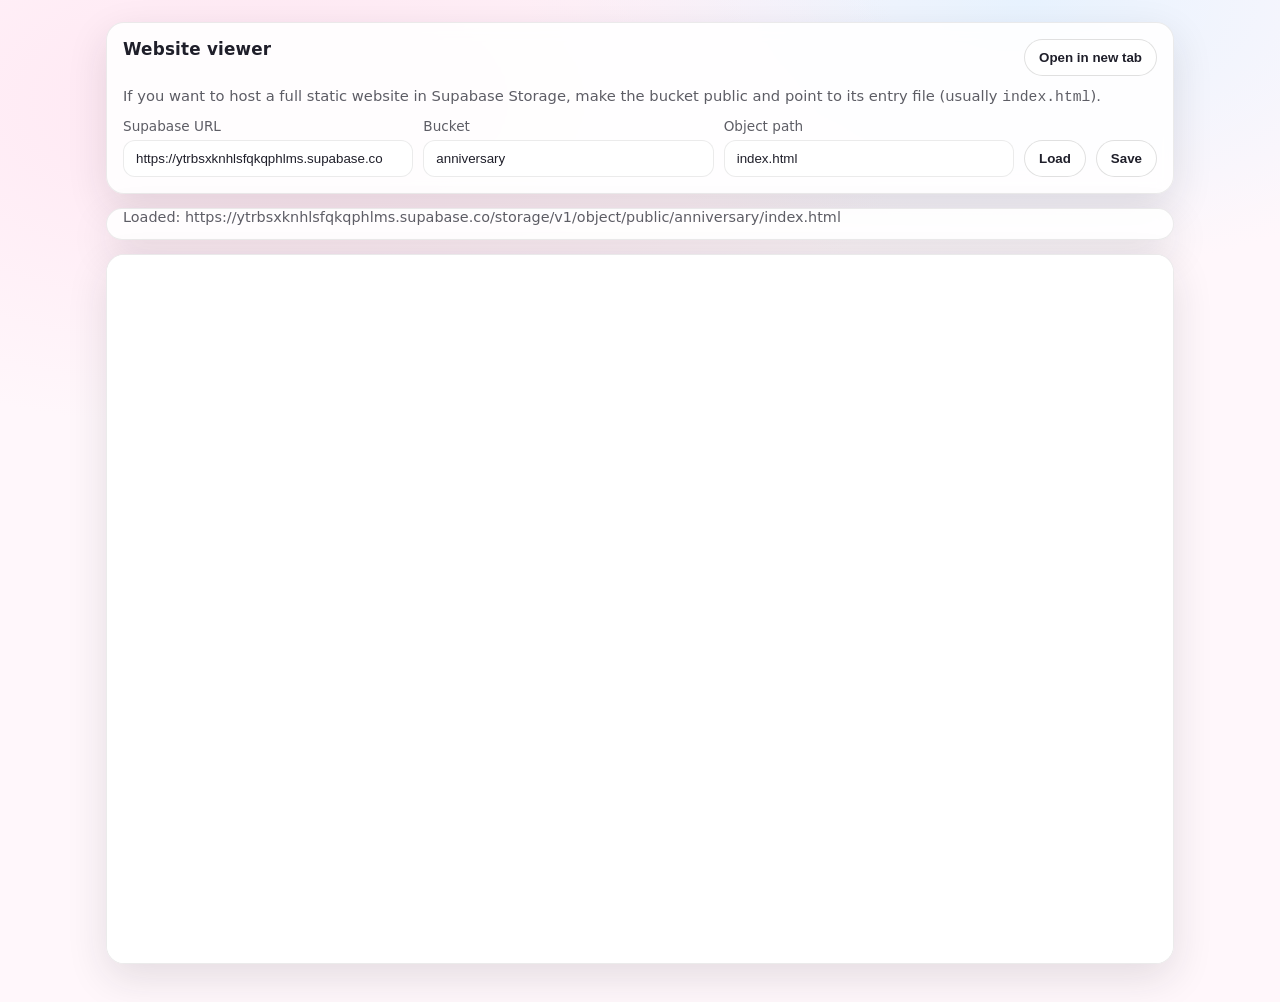
==== anniversary-wrapper.html @ c4c61219 "Add files via upload" ====
<!doctype html>
<html lang="en">
  <head>
    <meta charset="UTF-8" />
    <meta name="viewport" content="width=device-width, initial-scale=1.0" />
    <title>Open Website</title>
    <style>
      :root {
        color-scheme: light;
        --bg: #fff7fb;
        --card: rgba(255, 255, 255, 0.9);
        --border: rgba(0, 0, 0, 0.08);
        --text: #1f1f2a;
        --muted: rgba(31, 31, 42, 0.72);
        --btn: #ffffff;
        --btn-border: rgba(0, 0, 0, 0.12);
        --shadow: 0 14px 40px rgba(31, 31, 42, 0.12);
        --radius: 18px;
      }

      * {
        box-sizing: border-box;
      }

      body {
        margin: 0;
        font-family: ui-sans-serif, system-ui, -apple-system, Segoe UI, Roboto,
          Helvetica, Arial, "Apple Color Emoji", "Segoe UI Emoji";
        color: var(--text);
        background: radial-gradient(1200px 600px at 20% 10%, #ffe6f2 0%, transparent 55%),
          radial-gradient(900px 500px at 80% 0%, #e8f3ff 0%, transparent 55%),
          var(--bg);
      }

      .wrap {
        max-width: 1100px;
        margin: 22px auto;
        padding: 0 16px 18px;
        display: grid;
        gap: 14px;
      }

      .card {
        background: var(--card);
        border: 1px solid var(--border);
        border-radius: var(--radius);
        box-shadow: var(--shadow);
        backdrop-filter: blur(8px);
      }

      header.card {
        padding: 16px;
        display: grid;
        gap: 10px;
      }

      .title {
        display: flex;
        align-items: baseline;
        justify-content: space-between;
        gap: 12px;
        flex-wrap: wrap;
      }

      h1 {
        margin: 0;
        font-size: 1.05rem;
        font-weight: 700;
        letter-spacing: 0.2px;
      }

      .hint {
        margin: 0;
        color: var(--muted);
        font-size: 0.92rem;
        line-height: 1.35;
      }

      .row {
        display: grid;
        grid-template-columns: 1fr 1fr 1fr auto auto;
        gap: 10px;
      }

      @media (max-width: 900px) {
        .row {
          grid-template-columns: 1fr 1fr;
        }
      }

      label {
        display: grid;
        gap: 6px;
        font-size: 0.85rem;
        color: var(--muted);
      }

      input {
        width: 100%;
        padding: 10px 12px;
        border-radius: 12px;
        border: 1px solid var(--border);
        background: rgba(255, 255, 255, 0.92);
        color: var(--text);
        outline: none;
      }

      input:focus {
        border-color: rgba(255, 102, 178, 0.55);
        box-shadow: 0 0 0 4px rgba(255, 102, 178, 0.15);
      }

      .btn {
        padding: 10px 14px;
        border-radius: 999px;
        border: 1px solid var(--btn-border);
        background: var(--btn);
        color: var(--text);
        cursor: pointer;
        font-weight: 600;
        align-self: end;
      }

      .btn:active {
        transform: translateY(1px);
      }

      .status {
        padding: 0 16px 14px;
        color: var(--muted);
        font-size: 0.9rem;
      }

      .frame.card {
        height: calc(100vh - 190px);
        min-height: 520px;
        overflow: hidden;
      }

      iframe {
        width: 100%;
        height: 100%;
        border: 0;
        background: #fff;
      }
    </style>
  </head>
  <body>
    <div class="wrap">
      <header class="card">
        <div class="title">
          <h1>Website viewer</h1>
          <button class="btn" id="openNewTabBtn" type="button">Open in new tab</button>
        </div>
        <p class="hint">
          If you want to host a full static website in Supabase Storage, make the bucket public and point to its
          entry file (usually <code>index.html</code>).
        </p>

        <div class="row">
          <label>
            Supabase URL
            <input id="supabaseUrlInput" placeholder="https://YOUR-PROJECT.supabase.co" />
          </label>
          <label>
            Bucket
            <input id="bucketInput" placeholder="anniversary" />
          </label>
          <label>
            Object path
            <input id="pathInput" placeholder="index.html (or folder/index.html)" />
          </label>
          <button class="btn" id="loadBtn" type="button">Load</button>
          <button class="btn" id="saveBtn" type="button">Save</button>
        </div>
      </header>

      <div class="card status" id="status"></div>

      <section class="card frame">
        <iframe id="siteFrame" title="Website preview"></iframe>
      </section>
    </div>

    <script>
      // You can also pass:
      // - `?url=https://...` (direct URL)
      // - OR `?supabaseUrl=...&bucket=...&path=...`
      // Values are saved to localStorage when you click "Save".

      const storageKey = "our-memories:embeddedSite";

      const params = new URLSearchParams(location.search);
      const statusEl = document.getElementById("status");
      const frameEl = document.getElementById("siteFrame");
      const openNewTabBtn = document.getElementById("openNewTabBtn");
      const loadBtn = document.getElementById("loadBtn");
      const saveBtn = document.getElementById("saveBtn");
      const supabaseUrlInput = document.getElementById("supabaseUrlInput");
      const bucketInput = document.getElementById("bucketInput");
      const pathInput = document.getElementById("pathInput");

      function encodePath(path) {
        return String(path)
          .split("/")
          .filter(Boolean)
          .map((seg) => encodeURIComponent(seg))
          .join("/");
      }

      function buildPublicUrl({ supabaseUrl, bucket, path }) {
        const base = String(supabaseUrl || "").replace(/\/+$/, "");
        if (!base) return "";
        if (!bucket || !path) return "";
        return `${base}/storage/v1/object/public/${encodeURIComponent(bucket)}/${encodePath(path)}`;
      }

      function getConfigFromInputs() {
        return {
          supabaseUrl: supabaseUrlInput.value.trim(),
          bucket: bucketInput.value.trim(),
          path: pathInput.value.trim(),
          url: ""
        };
      }

      function getConfig() {
        const fromStorage = (() => {
          try {
            const raw = localStorage.getItem(storageKey);
            return raw ? JSON.parse(raw) : null;
          } catch {
            return null;
          }
        })();

        const cfg = {
          supabaseUrl:
            params.get("supabaseUrl") ||
            (fromStorage && fromStorage.supabaseUrl) ||
            "https://ytrbsxknhlsfqkqphlms.supabase.co",
          bucket: params.get("bucket") || (fromStorage && fromStorage.bucket) || "anniversary",
          path: params.get("path") || (fromStorage && fromStorage.path) || "index.html",
          url: params.get("url") || (fromStorage && fromStorage.url) || ""
        };

        return cfg;
      }

      function setInputs(cfg) {
        supabaseUrlInput.value = cfg.supabaseUrl || "";
        bucketInput.value = cfg.bucket || "";
        pathInput.value = cfg.path || "";
      }

      function resolveUrl(cfg) {
        if (cfg.url && /^https?:\/\//i.test(cfg.url)) return cfg.url;
        return buildPublicUrl(cfg);
      }

      let renderedTabUrl = "";
      let scriptObjectUrls = [];

      function setStatus(text) {
        statusEl.textContent = text;
      }

      function getAssetBaseUrl(url) {
        return url.slice(0, url.lastIndexOf("/") + 1);
      }

      function addBaseHref(html, url) {
        const baseTag = `<base href="${getAssetBaseUrl(url)}">`;
        if (/<head[\s>]/i.test(html)) {
          return html.replace(/<head([^>]*)>/i, `<head$1>${baseTag}`);
        }
        return `${baseTag}${html}`;
      }

      function patchNavigationScript(script) {
        return script.replaceAll(
          "window.location.assign(getStoryPath())",
          'window.parent.postMessage({ type: "our-memories:navigate", path: getStoryPath() }, "*")'
        );
      }

      function clearScriptObjectUrls() {
        scriptObjectUrls.forEach((url) => URL.revokeObjectURL(url));
        scriptObjectUrls = [];
      }

      async function inlinePatchedScripts(html, pageUrl) {
        clearScriptObjectUrls();

        const scriptTagPattern = /<script\b([^>]*)\bsrc=["']([^"']+\.js[^"']*)["']([^>]*)><\/script>/gi;
        const replacements = [];

        for (const match of html.matchAll(scriptTagPattern)) {
          const sourceUrl = new URL(match[2], pageUrl).href;
          const response = await fetch(sourceUrl, { cache: "no-store" });
          if (!response.ok) continue;

          const patchedScript = patchNavigationScript(await response.text());
          const blob = new Blob([patchedScript], { type: "text/javascript" });
          const blobUrl = URL.createObjectURL(blob);
          scriptObjectUrls.push(blobUrl);
          const closingScriptTag = "<" + "/script>";

          replacements.push({
            from: match[0],
            to: `<script${match[1]} src="${blobUrl}"${match[3]}>${closingScriptTag}`
          });
        }

        return replacements.reduce(
          (updatedHtml, replacement) => updatedHtml.replace(replacement.from, replacement.to),
          html
        );
      }

      async function prepareHtml(html, url) {
        return inlinePatchedScripts(addBaseHref(html, url), url);
      }

      function setRenderedTabUrl(html) {
        if (renderedTabUrl) URL.revokeObjectURL(renderedTabUrl);
        const blob = new Blob([html], { type: "text/html" });
        renderedTabUrl = URL.createObjectURL(blob);
        openNewTabBtn.dataset.url = renderedTabUrl;
      }

      async function load(cfg) {
        const url = resolveUrl(cfg);
        if (!url) {
          setStatus("Missing URL. Enter Supabase URL + bucket + path, or use ?url=...");
          frameEl.removeAttribute("src");
          frameEl.removeAttribute("srcdoc");
          openNewTabBtn.dataset.url = "";
          openNewTabBtn.dataset.sourceUrl = "";
          return;
        }

        setStatus(`Loading: ${url}`);
        openNewTabBtn.dataset.url = url;
        openNewTabBtn.dataset.sourceUrl = url;

        try {
          const response = await fetch(url, { cache: "no-store" });
          if (!response.ok) throw new Error(`HTTP ${response.status}`);

          const html = await prepareHtml(await response.text(), url);
          frameEl.removeAttribute("src");
          frameEl.srcdoc = html;
          setRenderedTabUrl(html);
          setStatus(`Rendered: ${url}`);
        } catch (error) {
          console.error(error);
          frameEl.removeAttribute("srcdoc");
          frameEl.src = url;
          openNewTabBtn.dataset.url = url;
          openNewTabBtn.dataset.sourceUrl = url;
          setStatus(`Could not fetch HTML directly, opened raw URL instead: ${url}`);
        }
      }

      openNewTabBtn.addEventListener("click", () => {
        const url = openNewTabBtn.dataset.url;
        if (!url) return;
        window.open(url, "_blank", "noopener,noreferrer");
      });

      loadBtn.addEventListener("click", () => {
        load(getConfigFromInputs());
      });

      window.addEventListener("message", (event) => {
        if (event.data?.type !== "our-memories:navigate") return;

        const currentUrl = openNewTabBtn.dataset.sourceUrl || resolveUrl(getConfigFromInputs());
        const nextUrl = new URL(event.data.path, getAssetBaseUrl(currentUrl)).href;
        load({ url: nextUrl });
      });

      saveBtn.addEventListener("click", () => {
        const cfg = getConfigFromInputs();
        try {
          localStorage.setItem(storageKey, JSON.stringify(cfg));
          setStatus("Saved. Click Load (or just refresh).");
        } catch {
          setStatus("Could not save settings (localStorage blocked).");
        }
      });

      frameEl.addEventListener("load", () => {
        const url = openNewTabBtn.dataset.sourceUrl || openNewTabBtn.dataset.url;
        if (url) setStatus(`Loaded: ${url}`);
      });

      const initialCfg = getConfig();
      setInputs(initialCfg);
      load(initialCfg);
    </script>
  </body>
</html>
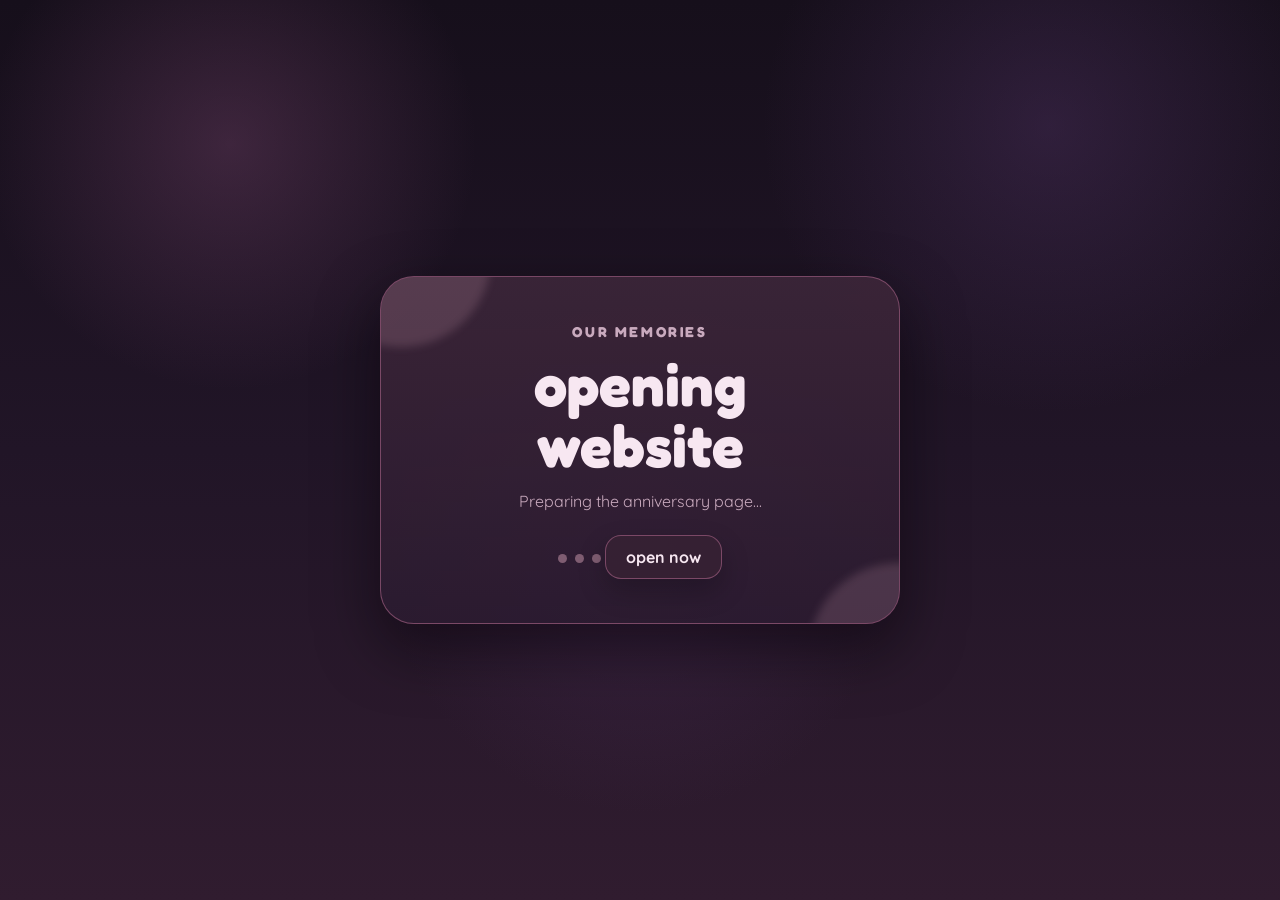
==== commit 6eba9a08: "Add files via upload" ====
--- a/anniversary-wrapper.html
+++ b/anniversary-wrapper.html
@@ -3,402 +3,198 @@
   <head>
     <meta charset="UTF-8" />
     <meta name="viewport" content="width=device-width, initial-scale=1.0" />
-    <title>Open Website</title>
+    <link rel="preconnect" href="https://fonts.googleapis.com" />
+    <link rel="preconnect" href="https://fonts.gstatic.com" crossorigin />
+    <link
+      href="https://fonts.googleapis.com/css2?family=Fredoka:wght@500;600;700&family=Quicksand:wght@500;600;700&display=swap"
+      rel="stylesheet"
+    />
+    <title>Opening Website</title>
     <style>
       :root {
-        color-scheme: light;
-        --bg: #fff7fb;
-        --card: rgba(255, 255, 255, 0.9);
-        --border: rgba(0, 0, 0, 0.08);
-        --text: #1f1f2a;
-        --muted: rgba(31, 31, 42, 0.72);
-        --btn: #ffffff;
-        --btn-border: rgba(0, 0, 0, 0.12);
-        --shadow: 0 14px 40px rgba(31, 31, 42, 0.12);
-        --radius: 18px;
+        color-scheme: dark;
+        --bg-1: #160f1b;
+        --bg-2: #211527;
+        --bg-3: #301c2f;
+        --card: rgba(43, 27, 48, 0.9);
+        --card-strong: rgba(59, 37, 56, 0.94);
+        --border: rgba(138, 82, 114, 0.82);
+        --text: #f7e7f1;
+        --muted: #c9aabe;
+        --accent: #f0b8cb;
+        --shadow: 0 24px 60px rgba(5, 2, 8, 0.52);
       }
 
       * {
         box-sizing: border-box;
       }
 
+      html,
       body {
+        min-height: 100%;
         margin: 0;
-        font-family: ui-sans-serif, system-ui, -apple-system, Segoe UI, Roboto,
-          Helvetica, Arial, "Apple Color Emoji", "Segoe UI Emoji";
+      }
+
+      body {
+        min-height: 100vh;
+        display: grid;
+        place-items: center;
+        padding: 24px;
         color: var(--text);
-        background: radial-gradient(1200px 600px at 20% 10%, #ffe6f2 0%, transparent 55%),
-          radial-gradient(900px 500px at 80% 0%, #e8f3ff 0%, transparent 55%),
-          var(--bg);
-      }
-
-      .wrap {
-        max-width: 1100px;
-        margin: 22px auto;
-        padding: 0 16px 18px;
-        display: grid;
-        gap: 14px;
-      }
-
-      .card {
-        background: var(--card);
+        background:
+          radial-gradient(circle at 18% 16%, rgba(132, 76, 119, 0.34), transparent 19%),
+          radial-gradient(circle at 82% 14%, rgba(92, 58, 115, 0.34), transparent 22%),
+          radial-gradient(circle at 50% 62%, rgba(67, 40, 76, 0.56), transparent 30%),
+          linear-gradient(180deg, var(--bg-1), var(--bg-2), var(--bg-3));
+        font-family: "Quicksand", "Segoe UI", sans-serif;
+        overflow: hidden;
+      }
+
+      main {
+        width: min(90vw, 520px);
+        padding: clamp(28px, 6vw, 44px);
         border: 1px solid var(--border);
-        border-radius: var(--radius);
+        border-radius: 34px;
+        background:
+          linear-gradient(180deg, var(--card-strong), var(--card));
         box-shadow: var(--shadow);
-        backdrop-filter: blur(8px);
-      }
-
-      header.card {
-        padding: 16px;
-        display: grid;
-        gap: 10px;
-      }
-
-      .title {
-        display: flex;
-        align-items: baseline;
-        justify-content: space-between;
-        gap: 12px;
-        flex-wrap: wrap;
+        text-align: center;
+        position: relative;
+        overflow: hidden;
+      }
+
+      main::before,
+      main::after {
+        content: "";
+        position: absolute;
+        width: 180px;
+        height: 180px;
+        border-radius: 999px;
+        background: rgba(240, 184, 203, 0.16);
+        filter: blur(4px);
+        pointer-events: none;
+      }
+
+      main::before {
+        top: -110px;
+        left: -70px;
+      }
+
+      main::after {
+        right: -90px;
+        bottom: -120px;
+      }
+
+      .eyebrow {
+        position: relative;
+        z-index: 1;
+        margin: 0 0 12px;
+        color: var(--muted);
+        font-family: "Fredoka", "Quicksand", sans-serif;
+        font-size: 0.9rem;
+        font-weight: 700;
+        letter-spacing: 0.18em;
+        text-transform: uppercase;
       }
 
       h1 {
+        position: relative;
+        z-index: 1;
         margin: 0;
-        font-size: 1.05rem;
+        font-family: "Fredoka", "Quicksand", sans-serif;
+        font-size: clamp(2.1rem, 8vw, 3.7rem);
+        line-height: 1.02;
+        text-transform: lowercase;
+      }
+
+      p {
+        position: relative;
+        z-index: 1;
+        margin: 14px auto 0;
+        max-width: 30rem;
+        color: var(--muted);
+        font-size: 1rem;
+        line-height: 1.5;
+      }
+
+      .open-now {
+        position: relative;
+        z-index: 1;
+        display: inline-flex;
+        align-items: center;
+        justify-content: center;
+        min-height: 44px;
+        margin-top: 22px;
+        padding: 0 20px;
+        border: 1px solid var(--border);
+        border-radius: 16px;
+        background: rgba(55, 34, 52, 0.9);
+        color: var(--text);
         font-weight: 700;
-        letter-spacing: 0.2px;
-      }
-
-      .hint {
-        margin: 0;
-        color: var(--muted);
-        font-size: 0.92rem;
-        line-height: 1.35;
-      }
-
-      .row {
-        display: grid;
-        grid-template-columns: 1fr 1fr 1fr auto auto;
-        gap: 10px;
-      }
-
-      @media (max-width: 900px) {
-        .row {
-          grid-template-columns: 1fr 1fr;
+        text-decoration: none;
+        box-shadow: 0 12px 28px rgba(5, 2, 8, 0.24);
+      }
+
+      .loading-dots {
+        position: relative;
+        z-index: 1;
+        display: inline-flex;
+        justify-content: center;
+        gap: 8px;
+        margin-top: 24px;
+      }
+
+      .loading-dots span {
+        width: 9px;
+        height: 9px;
+        border-radius: 999px;
+        background: var(--accent);
+        opacity: 0.42;
+        animation: dotPulse 1.18s ease-in-out infinite;
+      }
+
+      .loading-dots span:nth-child(2) {
+        animation-delay: 0.16s;
+      }
+
+      .loading-dots span:nth-child(3) {
+        animation-delay: 0.32s;
+      }
+
+      @keyframes dotPulse {
+        0%,
+        80%,
+        100% {
+          opacity: 0.38;
+          transform: translateY(0);
         }
-      }
-
-      label {
-        display: grid;
-        gap: 6px;
-        font-size: 0.85rem;
-        color: var(--muted);
-      }
-
-      input {
-        width: 100%;
-        padding: 10px 12px;
-        border-radius: 12px;
-        border: 1px solid var(--border);
-        background: rgba(255, 255, 255, 0.92);
-        color: var(--text);
-        outline: none;
-      }
-
-      input:focus {
-        border-color: rgba(255, 102, 178, 0.55);
-        box-shadow: 0 0 0 4px rgba(255, 102, 178, 0.15);
-      }
-
-      .btn {
-        padding: 10px 14px;
-        border-radius: 999px;
-        border: 1px solid var(--btn-border);
-        background: var(--btn);
-        color: var(--text);
-        cursor: pointer;
-        font-weight: 600;
-        align-self: end;
-      }
-
-      .btn:active {
-        transform: translateY(1px);
-      }
-
-      .status {
-        padding: 0 16px 14px;
-        color: var(--muted);
-        font-size: 0.9rem;
-      }
-
-      .frame.card {
-        height: calc(100vh - 190px);
-        min-height: 520px;
-        overflow: hidden;
-      }
-
-      iframe {
-        width: 100%;
-        height: 100%;
-        border: 0;
-        background: #fff;
+
+        40% {
+          opacity: 1;
+          transform: translateY(-5px);
+        }
       }
     </style>
   </head>
   <body>
-    <div class="wrap">
-      <header class="card">
-        <div class="title">
-          <h1>Website viewer</h1>
-          <button class="btn" id="openNewTabBtn" type="button">Open in new tab</button>
-        </div>
-        <p class="hint">
-          If you want to host a full static website in Supabase Storage, make the bucket public and point to its
-          entry file (usually <code>index.html</code>).
-        </p>
-
-        <div class="row">
-          <label>
-            Supabase URL
-            <input id="supabaseUrlInput" placeholder="https://YOUR-PROJECT.supabase.co" />
-          </label>
-          <label>
-            Bucket
-            <input id="bucketInput" placeholder="anniversary" />
-          </label>
-          <label>
-            Object path
-            <input id="pathInput" placeholder="index.html (or folder/index.html)" />
-          </label>
-          <button class="btn" id="loadBtn" type="button">Load</button>
-          <button class="btn" id="saveBtn" type="button">Save</button>
-        </div>
-      </header>
-
-      <div class="card status" id="status"></div>
-
-      <section class="card frame">
-        <iframe id="siteFrame" title="Website preview"></iframe>
-      </section>
-    </div>
-
+    <main>
+      <p class="eyebrow">our memories</p>
+      <h1>opening website</h1>
+      <p>Preparing the anniversary page...</p>
+      <div class="loading-dots" aria-hidden="true">
+        <span></span>
+        <span></span>
+        <span></span>
+      </div>
+      <a class="open-now" id="openNowLink" href="./toto%20%26%20dodo%20anniversary/index.html">open now</a>
+    </main>
     <script>
-      // You can also pass:
-      // - `?url=https://...` (direct URL)
-      // - OR `?supabaseUrl=...&bucket=...&path=...`
-      // Values are saved to localStorage when you click "Save".
-
-      const storageKey = "our-memories:embeddedSite";
-
-      const params = new URLSearchParams(location.search);
-      const statusEl = document.getElementById("status");
-      const frameEl = document.getElementById("siteFrame");
-      const openNewTabBtn = document.getElementById("openNewTabBtn");
-      const loadBtn = document.getElementById("loadBtn");
-      const saveBtn = document.getElementById("saveBtn");
-      const supabaseUrlInput = document.getElementById("supabaseUrlInput");
-      const bucketInput = document.getElementById("bucketInput");
-      const pathInput = document.getElementById("pathInput");
-
-      function encodePath(path) {
-        return String(path)
-          .split("/")
-          .filter(Boolean)
-          .map((seg) => encodeURIComponent(seg))
-          .join("/");
-      }
-
-      function buildPublicUrl({ supabaseUrl, bucket, path }) {
-        const base = String(supabaseUrl || "").replace(/\/+$/, "");
-        if (!base) return "";
-        if (!bucket || !path) return "";
-        return `${base}/storage/v1/object/public/${encodeURIComponent(bucket)}/${encodePath(path)}`;
-      }
-
-      function getConfigFromInputs() {
-        return {
-          supabaseUrl: supabaseUrlInput.value.trim(),
-          bucket: bucketInput.value.trim(),
-          path: pathInput.value.trim(),
-          url: ""
-        };
-      }
-
-      function getConfig() {
-        const fromStorage = (() => {
-          try {
-            const raw = localStorage.getItem(storageKey);
-            return raw ? JSON.parse(raw) : null;
-          } catch {
-            return null;
-          }
-        })();
-
-        const cfg = {
-          supabaseUrl:
-            params.get("supabaseUrl") ||
-            (fromStorage && fromStorage.supabaseUrl) ||
-            "https://ytrbsxknhlsfqkqphlms.supabase.co",
-          bucket: params.get("bucket") || (fromStorage && fromStorage.bucket) || "anniversary",
-          path: params.get("path") || (fromStorage && fromStorage.path) || "index.html",
-          url: params.get("url") || (fromStorage && fromStorage.url) || ""
-        };
-
-        return cfg;
-      }
-
-      function setInputs(cfg) {
-        supabaseUrlInput.value = cfg.supabaseUrl || "";
-        bucketInput.value = cfg.bucket || "";
-        pathInput.value = cfg.path || "";
-      }
-
-      function resolveUrl(cfg) {
-        if (cfg.url && /^https?:\/\//i.test(cfg.url)) return cfg.url;
-        return buildPublicUrl(cfg);
-      }
-
-      let renderedTabUrl = "";
-      let scriptObjectUrls = [];
-
-      function setStatus(text) {
-        statusEl.textContent = text;
-      }
-
-      function getAssetBaseUrl(url) {
-        return url.slice(0, url.lastIndexOf("/") + 1);
-      }
-
-      function addBaseHref(html, url) {
-        const baseTag = `<base href="${getAssetBaseUrl(url)}">`;
-        if (/<head[\s>]/i.test(html)) {
-          return html.replace(/<head([^>]*)>/i, `<head$1>${baseTag}`);
-        }
-        return `${baseTag}${html}`;
-      }
-
-      function patchNavigationScript(script) {
-        return script.replaceAll(
-          "window.location.assign(getStoryPath())",
-          'window.parent.postMessage({ type: "our-memories:navigate", path: getStoryPath() }, "*")'
-        );
-      }
-
-      function clearScriptObjectUrls() {
-        scriptObjectUrls.forEach((url) => URL.revokeObjectURL(url));
-        scriptObjectUrls = [];
-      }
-
-      async function inlinePatchedScripts(html, pageUrl) {
-        clearScriptObjectUrls();
-
-        const scriptTagPattern = /<script\b([^>]*)\bsrc=["']([^"']+\.js[^"']*)["']([^>]*)><\/script>/gi;
-        const replacements = [];
-
-        for (const match of html.matchAll(scriptTagPattern)) {
-          const sourceUrl = new URL(match[2], pageUrl).href;
-          const response = await fetch(sourceUrl, { cache: "no-store" });
-          if (!response.ok) continue;
-
-          const patchedScript = patchNavigationScript(await response.text());
-          const blob = new Blob([patchedScript], { type: "text/javascript" });
-          const blobUrl = URL.createObjectURL(blob);
-          scriptObjectUrls.push(blobUrl);
-          const closingScriptTag = "<" + "/script>";
-
-          replacements.push({
-            from: match[0],
-            to: `<script${match[1]} src="${blobUrl}"${match[3]}>${closingScriptTag}`
-          });
-        }
-
-        return replacements.reduce(
-          (updatedHtml, replacement) => updatedHtml.replace(replacement.from, replacement.to),
-          html
-        );
-      }
-
-      async function prepareHtml(html, url) {
-        return inlinePatchedScripts(addBaseHref(html, url), url);
-      }
-
-      function setRenderedTabUrl(html) {
-        if (renderedTabUrl) URL.revokeObjectURL(renderedTabUrl);
-        const blob = new Blob([html], { type: "text/html" });
-        renderedTabUrl = URL.createObjectURL(blob);
-        openNewTabBtn.dataset.url = renderedTabUrl;
-      }
-
-      async function load(cfg) {
-        const url = resolveUrl(cfg);
-        if (!url) {
-          setStatus("Missing URL. Enter Supabase URL + bucket + path, or use ?url=...");
-          frameEl.removeAttribute("src");
-          frameEl.removeAttribute("srcdoc");
-          openNewTabBtn.dataset.url = "";
-          openNewTabBtn.dataset.sourceUrl = "";
-          return;
-        }
-
-        setStatus(`Loading: ${url}`);
-        openNewTabBtn.dataset.url = url;
-        openNewTabBtn.dataset.sourceUrl = url;
-
-        try {
-          const response = await fetch(url, { cache: "no-store" });
-          if (!response.ok) throw new Error(`HTTP ${response.status}`);
-
-          const html = await prepareHtml(await response.text(), url);
-          frameEl.removeAttribute("src");
-          frameEl.srcdoc = html;
-          setRenderedTabUrl(html);
-          setStatus(`Rendered: ${url}`);
-        } catch (error) {
-          console.error(error);
-          frameEl.removeAttribute("srcdoc");
-          frameEl.src = url;
-          openNewTabBtn.dataset.url = url;
-          openNewTabBtn.dataset.sourceUrl = url;
-          setStatus(`Could not fetch HTML directly, opened raw URL instead: ${url}`);
-        }
-      }
-
-      openNewTabBtn.addEventListener("click", () => {
-        const url = openNewTabBtn.dataset.url;
-        if (!url) return;
-        window.open(url, "_blank", "noopener,noreferrer");
-      });
-
-      loadBtn.addEventListener("click", () => {
-        load(getConfigFromInputs());
-      });
-
-      window.addEventListener("message", (event) => {
-        if (event.data?.type !== "our-memories:navigate") return;
-
-        const currentUrl = openNewTabBtn.dataset.sourceUrl || resolveUrl(getConfigFromInputs());
-        const nextUrl = new URL(event.data.path, getAssetBaseUrl(currentUrl)).href;
-        load({ url: nextUrl });
-      });
-
-      saveBtn.addEventListener("click", () => {
-        const cfg = getConfigFromInputs();
-        try {
-          localStorage.setItem(storageKey, JSON.stringify(cfg));
-          setStatus("Saved. Click Load (or just refresh).");
-        } catch {
-          setStatus("Could not save settings (localStorage blocked).");
-        }
-      });
-
-      frameEl.addEventListener("load", () => {
-        const url = openNewTabBtn.dataset.sourceUrl || openNewTabBtn.dataset.url;
-        if (url) setStatus(`Loaded: ${url}`);
-      });
-
-      const initialCfg = getConfig();
-      setInputs(initialCfg);
-      load(initialCfg);
+      const anniversaryUrl = new URL("./toto%20%26%20dodo%20anniversary/index.html", window.location.href);
+      document.getElementById("openNowLink").href = anniversaryUrl.href;
+
+      window.setTimeout(() => {
+        window.location.href = anniversaryUrl.href;
+      }, 1400);
     </script>
   </body>
 </html>
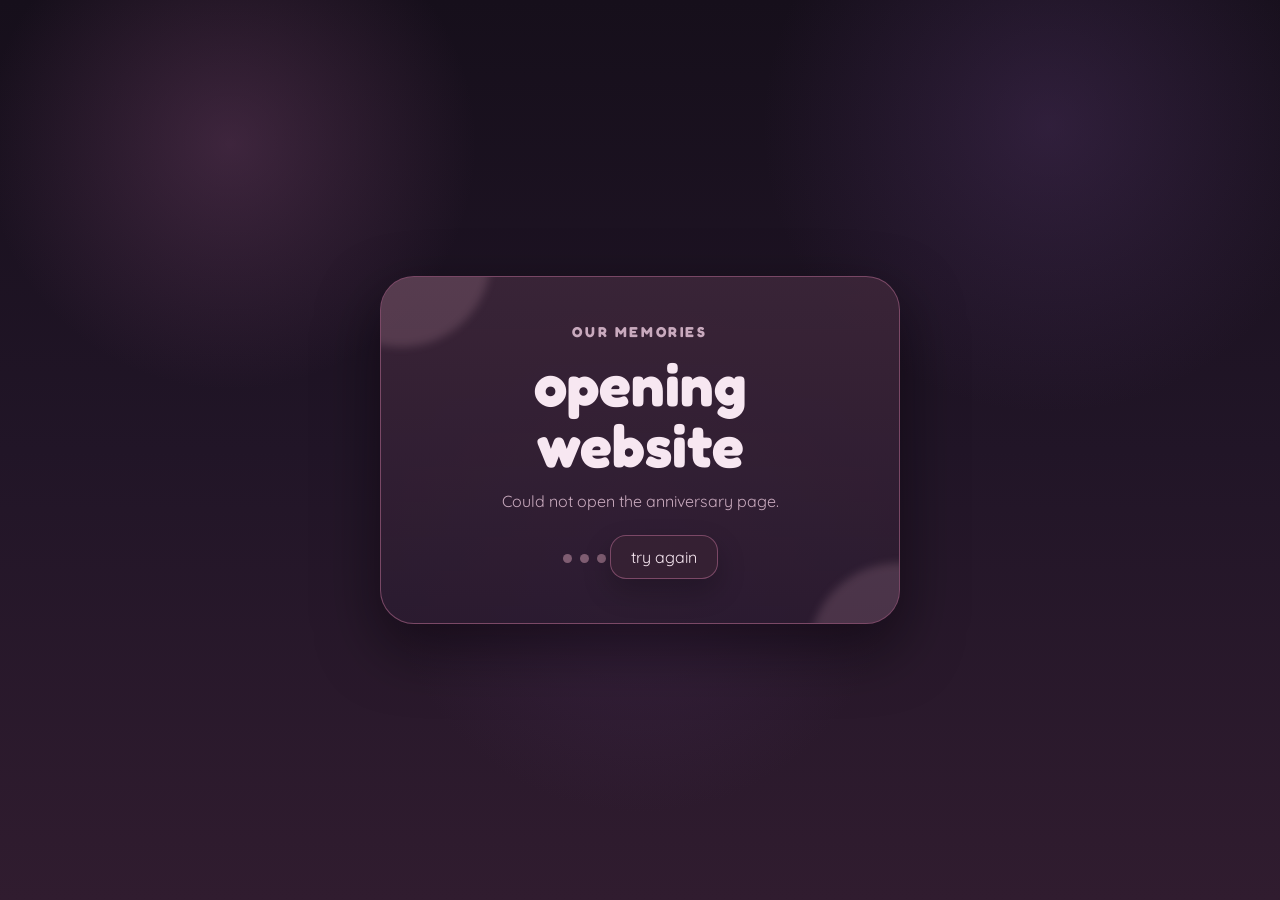
==== commit 1c53521b: "Add files via upload" ====
--- a/anniversary-wrapper.html
+++ b/anniversary-wrapper.html
@@ -117,7 +117,7 @@
         line-height: 1.5;
       }
 
-      .open-now {
+      .retry-btn {
         position: relative;
         z-index: 1;
         display: inline-flex;
@@ -133,6 +133,12 @@
         font-weight: 700;
         text-decoration: none;
         box-shadow: 0 12px 28px rgba(5, 2, 8, 0.24);
+        cursor: pointer;
+        font: inherit;
+      }
+
+      .retry-btn[hidden] {
+        display: none;
       }
 
       .loading-dots {
@@ -180,21 +186,208 @@
     <main>
       <p class="eyebrow">our memories</p>
       <h1>opening website</h1>
-      <p>Preparing the anniversary page...</p>
+      <p id="status">Preparing the anniversary page...</p>
       <div class="loading-dots" aria-hidden="true">
         <span></span>
         <span></span>
         <span></span>
       </div>
-      <a class="open-now" id="openNowLink" href="./toto%20%26%20dodo%20anniversary/index.html">open now</a>
+      <button class="retry-btn" id="retryBtn" type="button" hidden>try again</button>
     </main>
     <script>
-      const anniversaryUrl = new URL("./toto%20%26%20dodo%20anniversary/index.html", window.location.href);
-      document.getElementById("openNowLink").href = anniversaryUrl.href;
-
-      window.setTimeout(() => {
-        window.location.href = anniversaryUrl.href;
-      }, 1400);
+      const params = new URLSearchParams(location.search);
+      const statusEl = document.getElementById("status");
+      const retryBtn = document.getElementById("retryBtn");
+      const wrapperUrl = location.href.split("#")[0].split("?")[0];
+
+      const defaultConfig = {
+        supabaseUrl: "https://ytrbsxknhlsfqkqphlms.supabase.co",
+        bucket: "anniversary",
+        path: "index.html"
+      };
+
+      function setStatus(message) {
+        statusEl.textContent = message;
+      }
+
+      function encodePath(path) {
+        return String(path)
+          .split("/")
+          .filter(Boolean)
+          .map((segment) => encodeURIComponent(segment))
+          .join("/");
+      }
+
+      function buildPublicUrl(config) {
+        const base = String(config.supabaseUrl || "").replace(/\/+$/, "");
+        if (!base || !config.bucket || !config.path) return "";
+        return `${base}/storage/v1/object/public/${encodeURIComponent(config.bucket)}/${encodePath(config.path)}`;
+      }
+
+      function getConfig() {
+        return {
+          supabaseUrl: params.get("supabaseUrl") || defaultConfig.supabaseUrl,
+          bucket: params.get("bucket") || defaultConfig.bucket,
+          path: params.get("path") || defaultConfig.path,
+          url: params.get("url") || ""
+        };
+      }
+
+      function resolveUrl(config) {
+        if (config.url && /^https?:\/\//i.test(config.url)) return config.url;
+        return buildPublicUrl(config);
+      }
+
+      function getAssetBaseUrl(url) {
+        return url.slice(0, url.lastIndexOf("/") + 1);
+      }
+
+      function addBaseHref(html, url) {
+        const baseTag = `<base href="${getAssetBaseUrl(url)}">`;
+        if (/<head[\s>]/i.test(html)) {
+          return html.replace(/<head([^>]*)>/i, `<head$1>${baseTag}`);
+        }
+        return `${baseTag}${html}`;
+      }
+
+      function escapeInlineScript(script) {
+        return script.replace(/<\/script/gi, "<\\/script");
+      }
+
+      function escapeStyle(style) {
+        return style.replace(/<\/style/gi, "<\\/style");
+      }
+
+      function patchNavigationScript(script) {
+        return script.replaceAll(
+          "window.location.assign(getStoryPath())",
+          "window.__openWrappedPage(getStoryPath())"
+        );
+      }
+
+      function patchInlineNavigation(html) {
+        return html
+          .replaceAll("window.location.href = 'index.html';", "window.__openWrappedPage('index.html');")
+          .replaceAll('window.location.href = "index.html";', 'window.__openWrappedPage("index.html");');
+      }
+
+      function injectNavigationBridge(html, sourceUrl) {
+        const bridgeCode = `
+          window.__openWrappedPage = function (path) {
+            const nextUrl = new URL(path, ${JSON.stringify(getAssetBaseUrl(sourceUrl))}).href;
+            const launcherUrl = new URL(${JSON.stringify(wrapperUrl)});
+            launcherUrl.searchParams.set("url", nextUrl);
+            window.location.assign(launcherUrl.href);
+          };
+        `;
+        const closingScriptTag = "<" + "/script>";
+        const bridgeTag = `<script>${escapeInlineScript(bridgeCode)}${closingScriptTag}`;
+
+        if (/<head[\s>]/i.test(html)) {
+          return html.replace(/<head([^>]*)>/i, `<head$1>${bridgeTag}`);
+        }
+
+        return `${bridgeTag}${html}`;
+      }
+
+      async function inlinePatchedScripts(html, pageUrl) {
+        const pageOrigin = new URL(pageUrl).origin;
+        const scriptTagPattern = /<script\b([^>]*)\bsrc=["']([^"']+\.js[^"']*)["']([^>]*)>\s*<\/script>/gi;
+        const replacements = [];
+
+        for (const match of html.matchAll(scriptTagPattern)) {
+          const sourceUrl = new URL(match[2], pageUrl);
+          if (sourceUrl.origin !== pageOrigin) continue;
+
+          const response = await fetch(sourceUrl.href, { cache: "no-store" });
+          if (!response.ok) continue;
+
+          const attrs = `${match[1]}${match[3]}`.replace(/\s+(async|defer)\b/gi, "");
+          const patchedScript = patchNavigationScript(await response.text());
+          const closingScriptTag = "<" + "/script>";
+
+          replacements.push({
+            from: match[0],
+            to: `<script${attrs}>${escapeInlineScript(patchedScript)}${closingScriptTag}`
+          });
+        }
+
+        return replacements.reduce(
+          (updatedHtml, replacement) => updatedHtml.replace(replacement.from, replacement.to),
+          html
+        );
+      }
+
+      async function inlineStylesheets(html, pageUrl) {
+        const pageOrigin = new URL(pageUrl).origin;
+        const stylesheetPattern = /<link\b([^>]*)\brel=["']stylesheet["']([^>]*)\bhref=["']([^"']+)["']([^>]*)>/gi;
+        const alternateStylesheetPattern = /<link\b([^>]*)\bhref=["']([^"']+)["']([^>]*)\brel=["']stylesheet["']([^>]*)>/gi;
+        const replacements = [];
+
+        async function queueReplacement(match, href) {
+          const sourceUrl = new URL(href, pageUrl);
+          if (sourceUrl.origin !== pageOrigin) return;
+
+          const response = await fetch(sourceUrl.href, { cache: "no-store" });
+          if (!response.ok) return;
+
+          replacements.push({
+            from: match[0],
+            to: `<style>${escapeStyle(await response.text())}</style>`
+          });
+        }
+
+        for (const match of html.matchAll(stylesheetPattern)) {
+          await queueReplacement(match, match[3]);
+        }
+
+        for (const match of html.matchAll(alternateStylesheetPattern)) {
+          await queueReplacement(match, match[2]);
+        }
+
+        return replacements.reduce(
+          (updatedHtml, replacement) => updatedHtml.replace(replacement.from, replacement.to),
+          html
+        );
+      }
+
+      async function prepareHtml(html, url) {
+        let preparedHtml = html.replace(/^\uFEFF/, "");
+        preparedHtml = addBaseHref(preparedHtml, url);
+        preparedHtml = injectNavigationBridge(preparedHtml, url);
+        preparedHtml = patchInlineNavigation(preparedHtml);
+        preparedHtml = await inlineStylesheets(preparedHtml, url);
+        preparedHtml = await inlinePatchedScripts(preparedHtml, url);
+        return preparedHtml;
+      }
+
+      async function openWebsite() {
+        retryBtn.hidden = true;
+        setStatus("Preparing the anniversary page...");
+
+        try {
+          const url = resolveUrl(getConfig());
+          if (!url) throw new Error("Missing anniversary page URL.");
+
+          const response = await fetch(url, { cache: "no-store" });
+          if (!response.ok) {
+            throw new Error(`Could not open website (${response.status}).`);
+          }
+
+          setStatus("Opening website...");
+          const preparedHtml = await prepareHtml(await response.text(), url);
+          document.open();
+          document.write(preparedHtml);
+          document.close();
+        } catch (error) {
+          console.error(error);
+          setStatus("Could not open the anniversary page.");
+          retryBtn.hidden = false;
+        }
+      }
+
+      retryBtn.addEventListener("click", openWebsite);
+      openWebsite();
     </script>
   </body>
 </html>
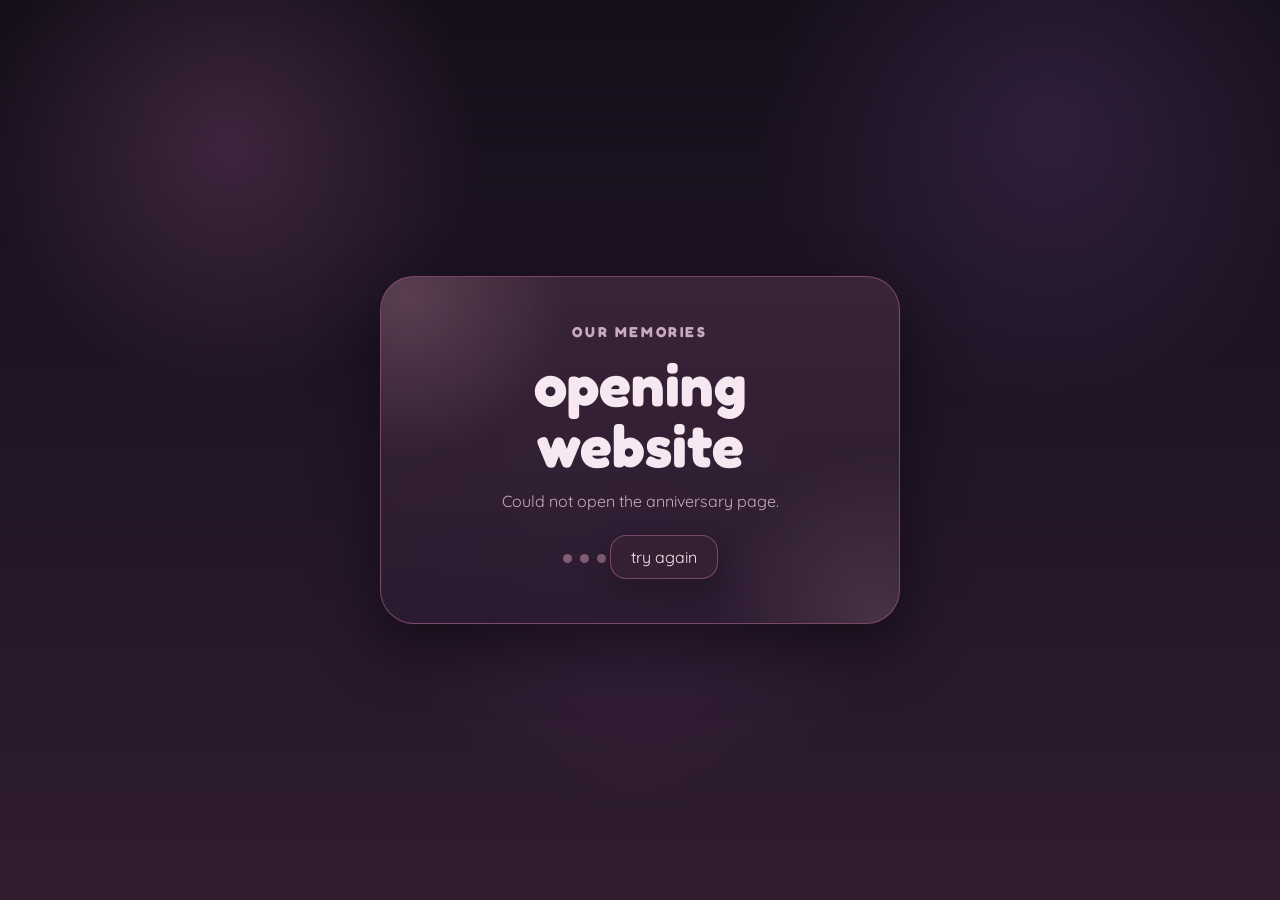
==== commit b6f882ec: "Add files via upload" ====
--- a/anniversary-wrapper.html
+++ b/anniversary-wrapper.html
@@ -39,7 +39,7 @@
         min-height: 100vh;
         display: grid;
         place-items: center;
-        padding: 24px;
+        padding: max(24px, env(safe-area-inset-top)) 24px max(24px, env(safe-area-inset-bottom));
         color: var(--text);
         background:
           radial-gradient(circle at 18% 16%, rgba(132, 76, 119, 0.34), transparent 19%),
@@ -56,38 +56,18 @@
         border: 1px solid var(--border);
         border-radius: 34px;
         background:
+          radial-gradient(circle at 5% 6%, rgba(240, 184, 203, 0.18), transparent 27%),
+          radial-gradient(circle at 96% 100%, rgba(240, 184, 203, 0.14), transparent 28%),
           linear-gradient(180deg, var(--card-strong), var(--card));
         box-shadow: var(--shadow);
         text-align: center;
         position: relative;
-        overflow: hidden;
-      }
-
-      main::before,
-      main::after {
-        content: "";
-        position: absolute;
-        width: 180px;
-        height: 180px;
-        border-radius: 999px;
-        background: rgba(240, 184, 203, 0.16);
-        filter: blur(4px);
-        pointer-events: none;
-      }
-
-      main::before {
-        top: -110px;
-        left: -70px;
-      }
-
-      main::after {
-        right: -90px;
-        bottom: -120px;
+        isolation: isolate;
       }
 
       .eyebrow {
         position: relative;
-        z-index: 1;
+        z-index: 2;
         margin: 0 0 12px;
         color: var(--muted);
         font-family: "Fredoka", "Quicksand", sans-serif;
@@ -99,7 +79,7 @@
 
       h1 {
         position: relative;
-        z-index: 1;
+        z-index: 2;
         margin: 0;
         font-family: "Fredoka", "Quicksand", sans-serif;
         font-size: clamp(2.1rem, 8vw, 3.7rem);
@@ -109,7 +89,7 @@
 
       p {
         position: relative;
-        z-index: 1;
+        z-index: 2;
         margin: 14px auto 0;
         max-width: 30rem;
         color: var(--muted);
@@ -119,7 +99,7 @@
 
       .retry-btn {
         position: relative;
-        z-index: 1;
+        z-index: 2;
         display: inline-flex;
         align-items: center;
         justify-content: center;
@@ -143,11 +123,22 @@
 
       .loading-dots {
         position: relative;
-        z-index: 1;
+        z-index: 2;
         display: inline-flex;
         justify-content: center;
         gap: 8px;
         margin-top: 24px;
+      }
+
+      @media (max-width: 640px) {
+        body {
+          padding-inline: 16px;
+        }
+
+        main {
+          width: min(100%, 520px);
+          border-radius: 30px;
+        }
       }
 
       .loading-dots span {
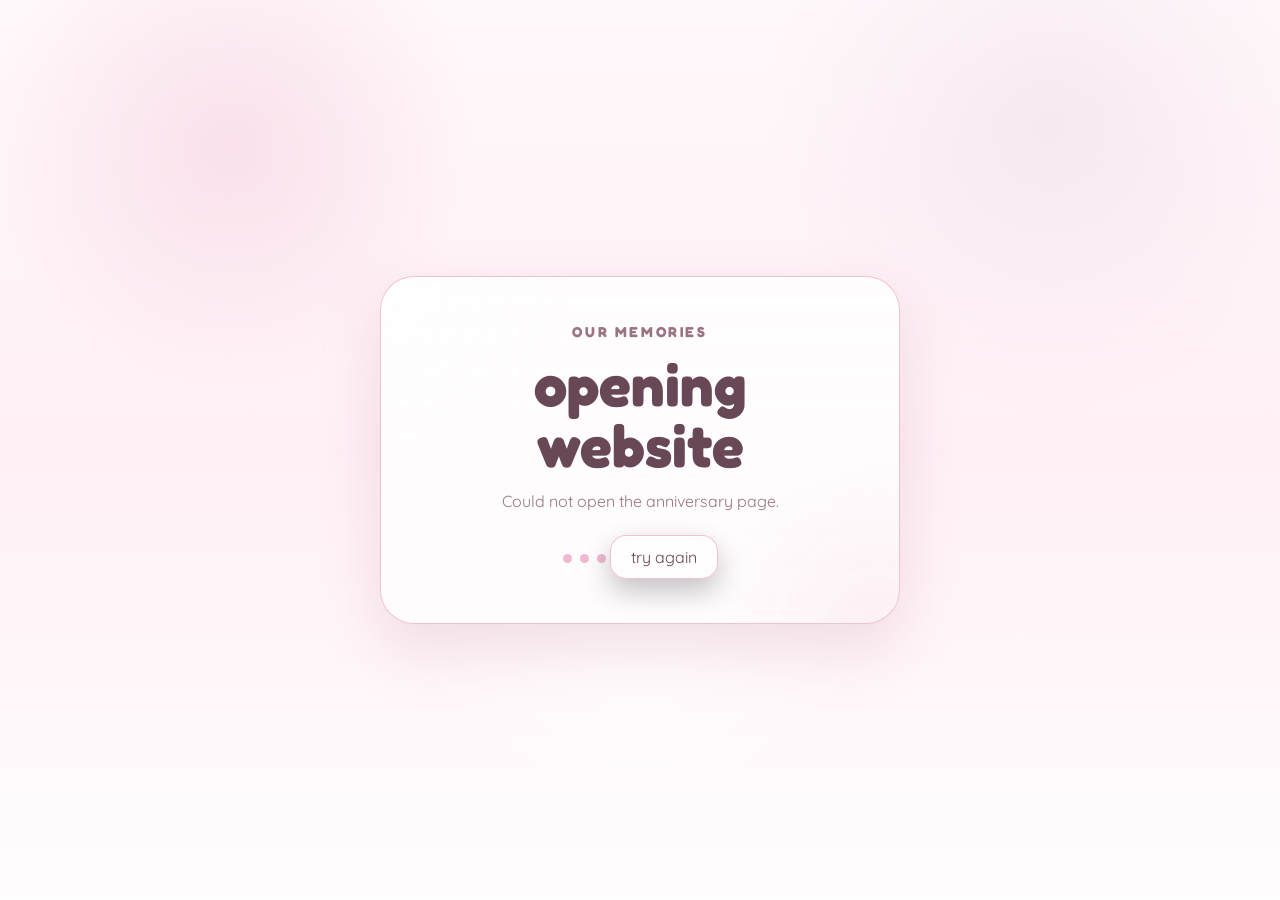
==== commit 2a509910: "Add files via upload" ====
--- a/anniversary-wrapper.html
+++ b/anniversary-wrapper.html
@@ -10,8 +10,51 @@
       rel="stylesheet"
     />
     <title>Opening Website</title>
+    <script>
+      (() => {
+        try {
+          const params = new URLSearchParams(location.search);
+          const requestedTheme = params.get("theme");
+          const savedTheme = localStorage.getItem("anniversaryWrapperTheme");
+          const prefersDark = window.matchMedia?.("(prefers-color-scheme: dark)").matches;
+          const nextTheme =
+            requestedTheme === "dark" || requestedTheme === "light"
+              ? requestedTheme
+              : savedTheme || (prefersDark ? "dark" : "light");
+
+          document.documentElement.dataset.theme = nextTheme;
+          localStorage.setItem("anniversaryWrapperTheme", nextTheme);
+        } catch {
+          document.documentElement.dataset.theme = "light";
+        }
+      })();
+    </script>
     <style>
       :root {
+        color-scheme: light;
+        --bg-1: #fff8fb;
+        --bg-2: #fff0f6;
+        --bg-3: #fffdfd;
+        --card: rgba(255, 252, 254, 0.92);
+        --card-strong: rgba(255, 253, 254, 0.96);
+        --border: rgba(238, 182, 200, 0.82);
+        --text: #684756;
+        --muted: #9b7484;
+        --accent: #d85c93;
+        --retry-bg: rgba(255, 253, 254, 0.94);
+        --shadow: 0 24px 60px rgba(198, 133, 160, 0.24);
+        --body-bg:
+          radial-gradient(circle at 18% 16%, rgba(242, 197, 215, 0.44), transparent 19%),
+          radial-gradient(circle at 82% 14%, rgba(232, 214, 226, 0.38), transparent 22%),
+          radial-gradient(circle at 50% 62%, rgba(255, 255, 255, 0.86), transparent 30%),
+          linear-gradient(180deg, var(--bg-1), var(--bg-2), var(--bg-3));
+        --card-bg:
+          radial-gradient(circle at 5% 6%, rgba(255, 255, 255, 0.68), transparent 27%),
+          radial-gradient(circle at 96% 100%, rgba(240, 184, 203, 0.18), transparent 28%),
+          linear-gradient(180deg, var(--card-strong), var(--card));
+      }
+
+      html[data-theme="dark"] {
         color-scheme: dark;
         --bg-1: #160f1b;
         --bg-2: #211527;
@@ -22,7 +65,17 @@
         --text: #f7e7f1;
         --muted: #c9aabe;
         --accent: #f0b8cb;
+        --retry-bg: rgba(55, 34, 52, 0.9);
         --shadow: 0 24px 60px rgba(5, 2, 8, 0.52);
+        --body-bg:
+          radial-gradient(circle at 18% 16%, rgba(132, 76, 119, 0.34), transparent 19%),
+          radial-gradient(circle at 82% 14%, rgba(92, 58, 115, 0.34), transparent 22%),
+          radial-gradient(circle at 50% 62%, rgba(67, 40, 76, 0.56), transparent 30%),
+          linear-gradient(180deg, var(--bg-1), var(--bg-2), var(--bg-3));
+        --card-bg:
+          radial-gradient(circle at 5% 6%, rgba(240, 184, 203, 0.18), transparent 27%),
+          radial-gradient(circle at 96% 100%, rgba(240, 184, 203, 0.14), transparent 28%),
+          linear-gradient(180deg, var(--card-strong), var(--card));
       }
 
       * {
@@ -41,11 +94,7 @@
         place-items: center;
         padding: max(24px, env(safe-area-inset-top)) 24px max(24px, env(safe-area-inset-bottom));
         color: var(--text);
-        background:
-          radial-gradient(circle at 18% 16%, rgba(132, 76, 119, 0.34), transparent 19%),
-          radial-gradient(circle at 82% 14%, rgba(92, 58, 115, 0.34), transparent 22%),
-          radial-gradient(circle at 50% 62%, rgba(67, 40, 76, 0.56), transparent 30%),
-          linear-gradient(180deg, var(--bg-1), var(--bg-2), var(--bg-3));
+        background: var(--body-bg);
         font-family: "Quicksand", "Segoe UI", sans-serif;
         overflow: hidden;
       }
@@ -55,10 +104,7 @@
         padding: clamp(28px, 6vw, 44px);
         border: 1px solid var(--border);
         border-radius: 34px;
-        background:
-          radial-gradient(circle at 5% 6%, rgba(240, 184, 203, 0.18), transparent 27%),
-          radial-gradient(circle at 96% 100%, rgba(240, 184, 203, 0.14), transparent 28%),
-          linear-gradient(180deg, var(--card-strong), var(--card));
+        background: var(--card-bg);
         box-shadow: var(--shadow);
         text-align: center;
         position: relative;
@@ -108,7 +154,7 @@
         padding: 0 20px;
         border: 1px solid var(--border);
         border-radius: 16px;
-        background: rgba(55, 34, 52, 0.9);
+        background: var(--retry-bg);
         color: var(--text);
         font-weight: 700;
         text-decoration: none;
@@ -264,10 +310,15 @@
 
       function injectNavigationBridge(html, sourceUrl) {
         const bridgeCode = `
+          function __getWrappedTheme() {
+            return document.documentElement.dataset.theme === "dark" ? "dark" : "light";
+          }
+
           window.__openWrappedPage = function (path) {
             const nextUrl = new URL(path, ${JSON.stringify(getAssetBaseUrl(sourceUrl))}).href;
             const launcherUrl = new URL(${JSON.stringify(wrapperUrl)});
             launcherUrl.searchParams.set("url", nextUrl);
+            launcherUrl.searchParams.set("theme", __getWrappedTheme());
             window.location.assign(launcherUrl.href);
           };
         `;
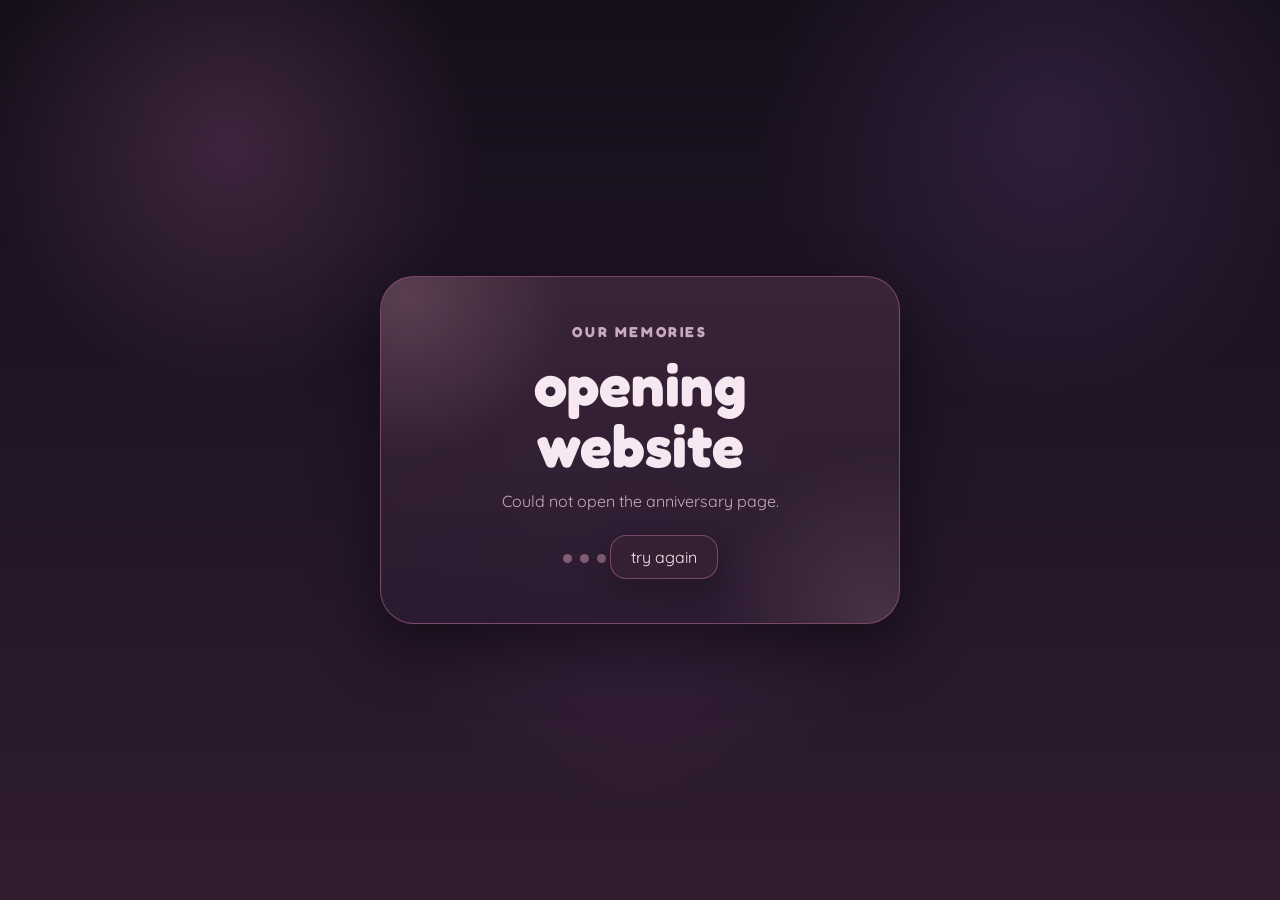
==== commit d7d4278b: "Add files via upload" ====
--- a/anniversary-wrapper.html
+++ b/anniversary-wrapper.html
@@ -12,49 +12,11 @@
     <title>Opening Website</title>
     <script>
       (() => {
-        try {
-          const params = new URLSearchParams(location.search);
-          const requestedTheme = params.get("theme");
-          const savedTheme = localStorage.getItem("anniversaryWrapperTheme");
-          const prefersDark = window.matchMedia?.("(prefers-color-scheme: dark)").matches;
-          const nextTheme =
-            requestedTheme === "dark" || requestedTheme === "light"
-              ? requestedTheme
-              : savedTheme || (prefersDark ? "dark" : "light");
-
-          document.documentElement.dataset.theme = nextTheme;
-          localStorage.setItem("anniversaryWrapperTheme", nextTheme);
-        } catch {
-          document.documentElement.dataset.theme = "light";
-        }
+        document.documentElement.dataset.theme = "dark";
       })();
     </script>
     <style>
       :root {
-        color-scheme: light;
-        --bg-1: #fff8fb;
-        --bg-2: #fff0f6;
-        --bg-3: #fffdfd;
-        --card: rgba(255, 252, 254, 0.92);
-        --card-strong: rgba(255, 253, 254, 0.96);
-        --border: rgba(238, 182, 200, 0.82);
-        --text: #684756;
-        --muted: #9b7484;
-        --accent: #d85c93;
-        --retry-bg: rgba(255, 253, 254, 0.94);
-        --shadow: 0 24px 60px rgba(198, 133, 160, 0.24);
-        --body-bg:
-          radial-gradient(circle at 18% 16%, rgba(242, 197, 215, 0.44), transparent 19%),
-          radial-gradient(circle at 82% 14%, rgba(232, 214, 226, 0.38), transparent 22%),
-          radial-gradient(circle at 50% 62%, rgba(255, 255, 255, 0.86), transparent 30%),
-          linear-gradient(180deg, var(--bg-1), var(--bg-2), var(--bg-3));
-        --card-bg:
-          radial-gradient(circle at 5% 6%, rgba(255, 255, 255, 0.68), transparent 27%),
-          radial-gradient(circle at 96% 100%, rgba(240, 184, 203, 0.18), transparent 28%),
-          linear-gradient(180deg, var(--card-strong), var(--card));
-      }
-
-      html[data-theme="dark"] {
         color-scheme: dark;
         --bg-1: #160f1b;
         --bg-2: #211527;
@@ -68,13 +30,33 @@
         --retry-bg: rgba(55, 34, 52, 0.9);
         --shadow: 0 24px 60px rgba(5, 2, 8, 0.52);
         --body-bg:
-          radial-gradient(circle at 18% 16%, rgba(132, 76, 119, 0.34), transparent 19%),
-          radial-gradient(circle at 82% 14%, rgba(92, 58, 115, 0.34), transparent 22%),
-          radial-gradient(circle at 50% 62%, rgba(67, 40, 76, 0.56), transparent 30%),
+          radial-gradient(
+            circle at 18% 16%,
+            rgba(132, 76, 119, 0.34),
+            transparent 19%
+          ),
+          radial-gradient(
+            circle at 82% 14%,
+            rgba(92, 58, 115, 0.34),
+            transparent 22%
+          ),
+          radial-gradient(
+            circle at 50% 62%,
+            rgba(67, 40, 76, 0.56),
+            transparent 30%
+          ),
           linear-gradient(180deg, var(--bg-1), var(--bg-2), var(--bg-3));
         --card-bg:
-          radial-gradient(circle at 5% 6%, rgba(240, 184, 203, 0.18), transparent 27%),
-          radial-gradient(circle at 96% 100%, rgba(240, 184, 203, 0.14), transparent 28%),
+          radial-gradient(
+            circle at 5% 6%,
+            rgba(240, 184, 203, 0.18),
+            transparent 27%
+          ),
+          radial-gradient(
+            circle at 96% 100%,
+            rgba(240, 184, 203, 0.14),
+            transparent 28%
+          ),
           linear-gradient(180deg, var(--card-strong), var(--card));
       }
 
@@ -92,7 +74,8 @@
         min-height: 100vh;
         display: grid;
         place-items: center;
-        padding: max(24px, env(safe-area-inset-top)) 24px max(24px, env(safe-area-inset-bottom));
+        padding: max(24px, env(safe-area-inset-top)) 24px
+          max(24px, env(safe-area-inset-bottom));
         color: var(--text);
         background: var(--body-bg);
         font-family: "Quicksand", "Segoe UI", sans-serif;
@@ -229,7 +212,9 @@
         <span></span>
         <span></span>
       </div>
-      <button class="retry-btn" id="retryBtn" type="button" hidden>try again</button>
+      <button class="retry-btn" id="retryBtn" type="button" hidden>
+        try again
+      </button>
     </main>
     <script>
       const params = new URLSearchParams(location.search);
@@ -240,7 +225,7 @@
       const defaultConfig = {
         supabaseUrl: "https://ytrbsxknhlsfqkqphlms.supabase.co",
         bucket: "anniversary",
-        path: "index.html"
+        path: "index.html",
       };
 
       function setStatus(message) {
@@ -266,7 +251,7 @@
           supabaseUrl: params.get("supabaseUrl") || defaultConfig.supabaseUrl,
           bucket: params.get("bucket") || defaultConfig.bucket,
           path: params.get("path") || defaultConfig.path,
-          url: params.get("url") || ""
+          url: params.get("url") || "",
         };
       }
 
@@ -298,27 +283,28 @@
       function patchNavigationScript(script) {
         return script.replaceAll(
           "window.location.assign(getStoryPath())",
-          "window.__openWrappedPage(getStoryPath())"
+          "window.__openWrappedPage(getStoryPath())",
         );
       }
 
       function patchInlineNavigation(html) {
         return html
-          .replaceAll("window.location.href = 'index.html';", "window.__openWrappedPage('index.html');")
-          .replaceAll('window.location.href = "index.html";', 'window.__openWrappedPage("index.html");');
+          .replaceAll(
+            "window.location.href = 'index.html';",
+            "window.__openWrappedPage('index.html');",
+          )
+          .replaceAll(
+            'window.location.href = "index.html";',
+            'window.__openWrappedPage("index.html");',
+          );
       }
 
       function injectNavigationBridge(html, sourceUrl) {
         const bridgeCode = `
-          function __getWrappedTheme() {
-            return document.documentElement.dataset.theme === "dark" ? "dark" : "light";
-          }
-
           window.__openWrappedPage = function (path) {
             const nextUrl = new URL(path, ${JSON.stringify(getAssetBaseUrl(sourceUrl))}).href;
             const launcherUrl = new URL(${JSON.stringify(wrapperUrl)});
             launcherUrl.searchParams.set("url", nextUrl);
-            launcherUrl.searchParams.set("theme", __getWrappedTheme());
             window.location.assign(launcherUrl.href);
           };
         `;
@@ -334,7 +320,8 @@
 
       async function inlinePatchedScripts(html, pageUrl) {
         const pageOrigin = new URL(pageUrl).origin;
-        const scriptTagPattern = /<script\b([^>]*)\bsrc=["']([^"']+\.js[^"']*)["']([^>]*)>\s*<\/script>/gi;
+        const scriptTagPattern =
+          /<script\b([^>]*)\bsrc=["']([^"']+\.js[^"']*)["']([^>]*)>\s*<\/script>/gi;
         const replacements = [];
 
         for (const match of html.matchAll(scriptTagPattern)) {
@@ -344,26 +331,32 @@
           const response = await fetch(sourceUrl.href, { cache: "no-store" });
           if (!response.ok) continue;
 
-          const attrs = `${match[1]}${match[3]}`.replace(/\s+(async|defer)\b/gi, "");
+          const attrs = `${match[1]}${match[3]}`.replace(
+            /\s+(async|defer)\b/gi,
+            "",
+          );
           const patchedScript = patchNavigationScript(await response.text());
           const closingScriptTag = "<" + "/script>";
 
           replacements.push({
             from: match[0],
-            to: `<script${attrs}>${escapeInlineScript(patchedScript)}${closingScriptTag}`
+            to: `<script${attrs}>${escapeInlineScript(patchedScript)}${closingScriptTag}`,
           });
         }
 
         return replacements.reduce(
-          (updatedHtml, replacement) => updatedHtml.replace(replacement.from, replacement.to),
-          html
+          (updatedHtml, replacement) =>
+            updatedHtml.replace(replacement.from, replacement.to),
+          html,
         );
       }
 
       async function inlineStylesheets(html, pageUrl) {
         const pageOrigin = new URL(pageUrl).origin;
-        const stylesheetPattern = /<link\b([^>]*)\brel=["']stylesheet["']([^>]*)\bhref=["']([^"']+)["']([^>]*)>/gi;
-        const alternateStylesheetPattern = /<link\b([^>]*)\bhref=["']([^"']+)["']([^>]*)\brel=["']stylesheet["']([^>]*)>/gi;
+        const stylesheetPattern =
+          /<link\b([^>]*)\brel=["']stylesheet["']([^>]*)\bhref=["']([^"']+)["']([^>]*)>/gi;
+        const alternateStylesheetPattern =
+          /<link\b([^>]*)\bhref=["']([^"']+)["']([^>]*)\brel=["']stylesheet["']([^>]*)>/gi;
         const replacements = [];
 
         async function queueReplacement(match, href) {
@@ -375,7 +368,7 @@
 
           replacements.push({
             from: match[0],
-            to: `<style>${escapeStyle(await response.text())}</style>`
+            to: `<style>${escapeStyle(await response.text())}</style>`,
           });
         }
 
@@ -388,8 +381,9 @@
         }
 
         return replacements.reduce(
-          (updatedHtml, replacement) => updatedHtml.replace(replacement.from, replacement.to),
-          html
+          (updatedHtml, replacement) =>
+            updatedHtml.replace(replacement.from, replacement.to),
+          html,
         );
       }
 
